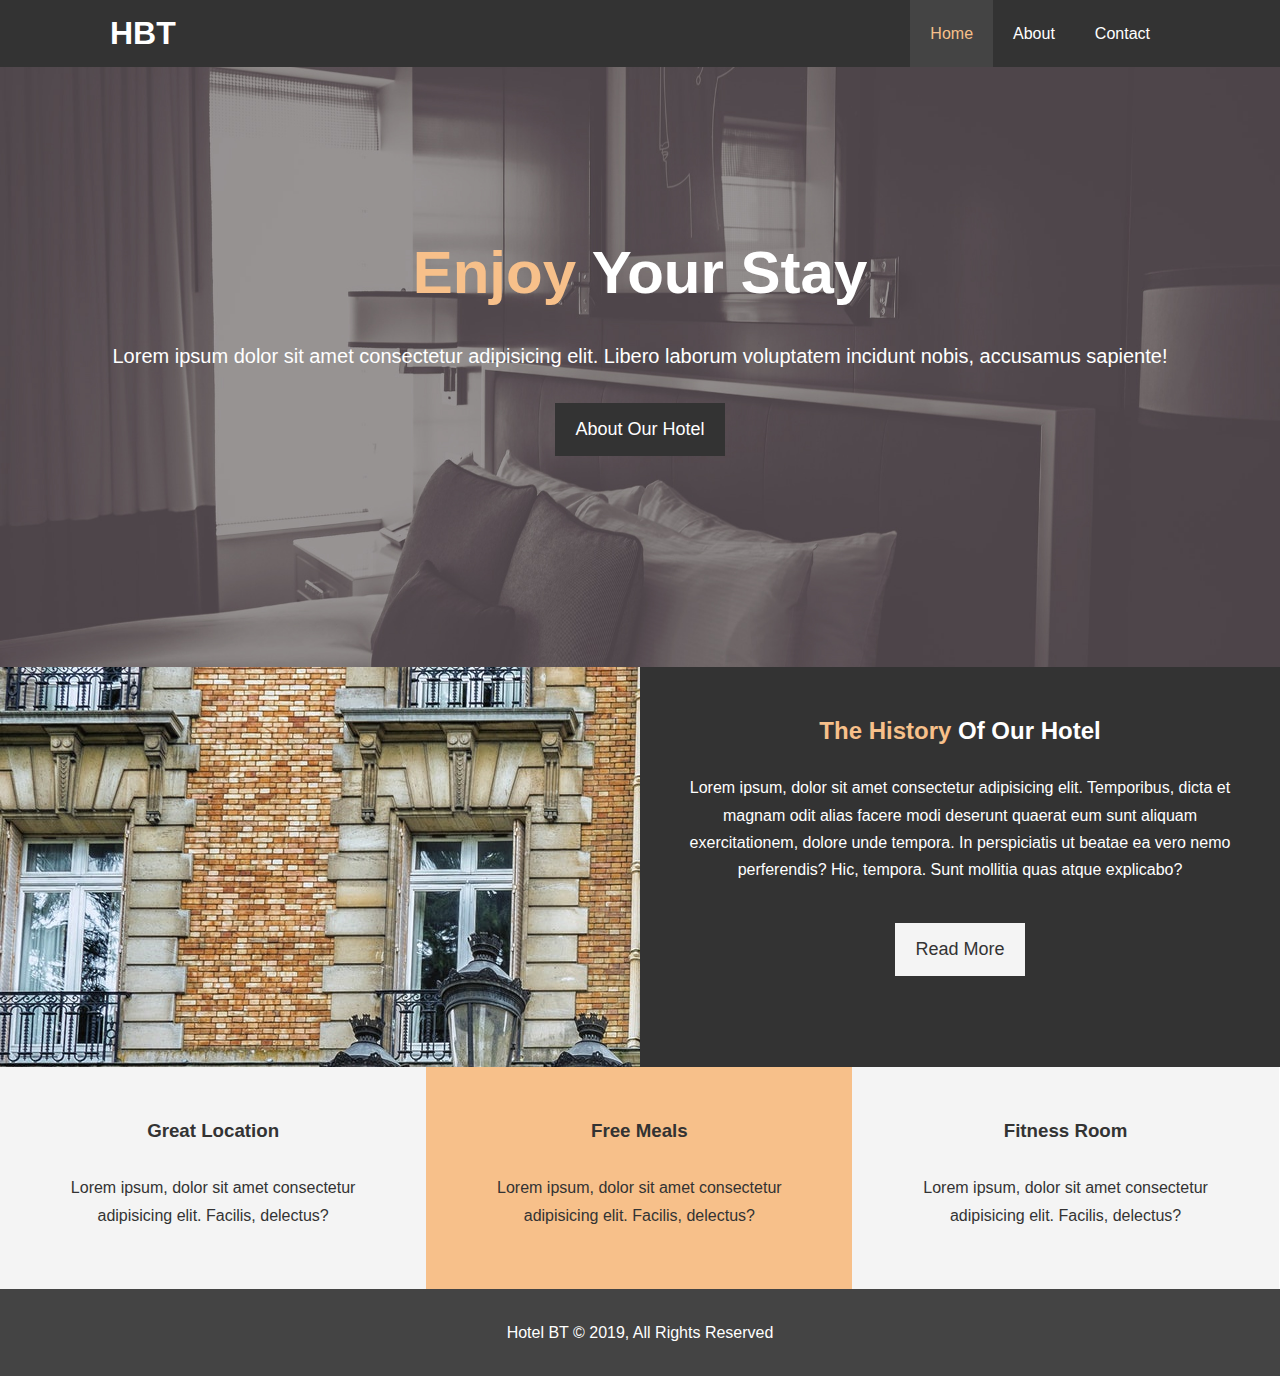
==== index.html @ 6070bd17 "first commit" ====
<!DOCTYPE html>
<html lang="en">
<head>
  <meta charset="UTF-8">
  <meta http-equiv="X-UA-Compatible" content="IE=edge">
  <meta name="viewport" content="width=device-width, initial-scale=1.0">
  <meta name="description" content="Welcome to the most extraordinary hotel in Boston Massachusetts">
  <meta name="keywords" content="hotel, boston hotel, new england hotel">
  <link rel="stylesheet" 
  href="https://use.fontawesome.com/releases/v5.6.1/css/all.css" 
  integrity="sha384-gfdkjb5BdAXd+lj+gudLWI+BXq4IuLW5IT+brZEZsL
  Fm++aCMlF1V92rMkPaX4PP" crossorigin="anonymous">
  <link rel="stylesheet" href="css/style.css">
  <title>Hotel BT |Welcome</title>
</head>
<body>
  <header>
    <nav id="navbar">
      <div class="container">
        <h1 class="logo"><a href="index.html">HBT</a></h1>
        <ul>
          <li><a class="current" href="index.html">Home</a></li>
          <li><a href="about.html">About</a></li>
          <li><a href="contact.html">Contact</a></li>
        </ul>
      </div>
    </nav>
    <div id="showcase">
      <div class="container">
        <div class="showcase-content">
          <h1><span class="text-primary">Enjoy</span> Your Stay</h1>
          <p class="lead">Lorem ipsum dolor sit amet consectetur adipisicing elit. Libero laborum voluptatem incidunt nobis, accusamus sapiente!</p>
          <a class="btn" href="about.html">About Our Hotel</a>
        </div>
      </div>
    </div>
  </header>

  <section id="home-info" class="bg-dark">
    <div class="info-img"></div>
    <div class="info-content">
      <h2><span class="text-primary">The History</span> Of Our Hotel</h2>
      <p>Lorem ipsum, dolor sit amet consectetur adipisicing elit. Temporibus, dicta et magnam odit alias facere modi deserunt quaerat eum sunt aliquam exercitationem, dolore unde tempora. In perspiciatis ut beatae ea vero nemo perferendis? Hic, tempora. Sunt mollitia quas atque explicabo?</p>
      <a href="about.html" class="btn btn-light">Read More</a>
    </div>
  </section>
  
  <section id="features">
    <div class="box bg-light">
      <i class="fas fa-hotel fa-3x"></i>
      <h3>Great Location</h3>
      <p>Lorem ipsum, dolor sit amet consectetur adipisicing elit. Facilis, delectus?</p>
    </div>
    <div class="box bg-primary">
      <i class="fas fa-utensils fa-3x"></i>
      <h3>Free Meals</h3>
      <p>Lorem ipsum, dolor sit amet consectetur adipisicing elit. Facilis, delectus?</p>
    </div>
    <div class="box bg-light">
      <i class="fas fa-dumbbell fa-3x"></i>
      <h3>Fitness Room</h3>
      <p>Lorem ipsum, dolor sit amet consectetur adipisicing elit. Facilis, delectus?</p>
    </div>
  </section>
  <div class="clr"></div>
  <footer id="main-footer">
    <p>Hotel BT &copy; 2019, All Rights Reserved</p>
  </footer>
</body>
</html>
---- css/style.css ----
/* Reset */
*{
  margin: 0;
  padding: 0;
  box-sizing: border-box;
}

/* Main Styling */
html,body{
  font-family: 'Segoe UI', Tahoma, Geneva, Verdana, sans-serif;
  line-height: 1.7em;
}

a{
  color: #333;
  text-decoration: none;
}

h1, h2, h3{
  padding-bottom: 20px;
}

p{
  margin: 10px 0;
}

/* Utility classes */
.container{
  margin: auto;
  max-width: 1100px;
  overflow: auto;
  padding: 0 20px;
}

.text-primary{
  color: #f7c08a;
}

.lead{
  font-size: 20px;
}

.btn{
  display: inline-block;
  font-size: 18px;
  color: #fff;
  background: #333;
  padding: 13px 20px;
  border: none;
  cursor:pointer;
}

.btn:hover{
  background: #f7c08a;
  color: #333;
}

.btn-light{
  background: #f4f4f4;
  color: #333;
}

.bg-dark{
  background: #333;
  color: #fff;
}

.bg-light{
  background: #f4f4f4;
  color: #333;
}

.bg-primary{
  background: #f7c08a;
  color: #333;
}

.clr{
  clear: both;
}

.l-heading{
  font-size: 40px;
}

/* Padding */
.py-1{ padding: 10px 0; }
.py-2{ padding: 20px 0; }
.py-3{ padding: 30px 0; }

/* Navbar */
#navbar{
  background: #333;
  color: #fff;
  overflow: auto;
}

#navbar a{
  color: #fff;
}

#navbar h1{
  float: left;
  padding-top: 20px;
}

#navbar ul{
  list-style: none;
  float: right;
}

#navbar ul li{
  float: left;
}

#navbar ul li a{
  display: block;
  padding: 20px;
  text-align: center;
}

#navbar ul li a:hover, 
#navbar ul li a.current{
  background: #444;
  color: #f7c08a;
}

/* Showcase */
#showcase{
  background: url('../img/showcase.jpg') no-repeat center center/cover;
  height: 600px;
}

#showcase .showcase-content{
  color: #fff;
  text-align: center;
  padding-top: 170px;
}

#showcase .showcase-content h1{
  font-size: 60px;
  line-height: 1.2em;
}

#showcase .showcase-content p{
  padding-bottom: 20px;
  line-height: 1.7em;
}

/* Home info */
#home-info{
  height: 400px;
}

#home-info .info-img{
  float: left;
  width: 50%;
  background: url('../img/photo-1.jpg');
  min-height: 100%;
}

#home-info .info-content{
  float: right;
  width: 50%;
  height: 100%;
  text-align: center;
  padding: 50px 30px;
  overflow: hidden;
}

#home-info .info-content p{
  padding-bottom: 30px;
}

/* Features */
.box{
  float: left;
  width: 33.3%;
  padding: 50px;
  text-align: center;
}

.box i{
  margin-bottom: 10px;
}

/* About Info */
#about-info .info-right{
  float: right;
  width: 50%;
  min-height: 100%;
}

#about-info .info-right img{
  display: block;
  margin: auto;
  width: 70%;
  border-radius: 50%;
}

#about-info .info-left{
  float: left;
  width: 50%;
  min-height: 100%;
}

#testimonials{
  height: 600px;
  background: url(../img/test-bg.jpg) no-repeat center center/cover;
  padding-top: 100px;
}

#testimonials h2{
  color: #fff;
  text-align: center;
  padding-bottom: 40px;
}

#testimonials .testimonial{
  padding: 20px;
  margin-bottom: 40px;
  border-radius: 5px;
  opacity: 0.9;
}

#testimonials .testimonial img{
  width: 100px;
  float: left;
  margin-right: 20px;
  border-radius: 50%;
}

/* Contact Form */
#contact-form .form-group{
  margin-bottom: 20px;
}

#contact-form label{
  display: block;
  margin-bottom: 5px;
}

#contact-form input, 
#contact-form textarea{
  width: 100%;
  padding: 10px;
  border: 1px #ddd solid;
}

#contact-form textarea{
  height: 200px;
}

#contact-form input:focus, 
#contact-form textarea:focus{
  outline: none;
  border-color: #f7c08a;
}

/* Footer */
#main-footer{
  text-align: center;
  background: #444;
  color: #fff;
  padding: 20px;
}
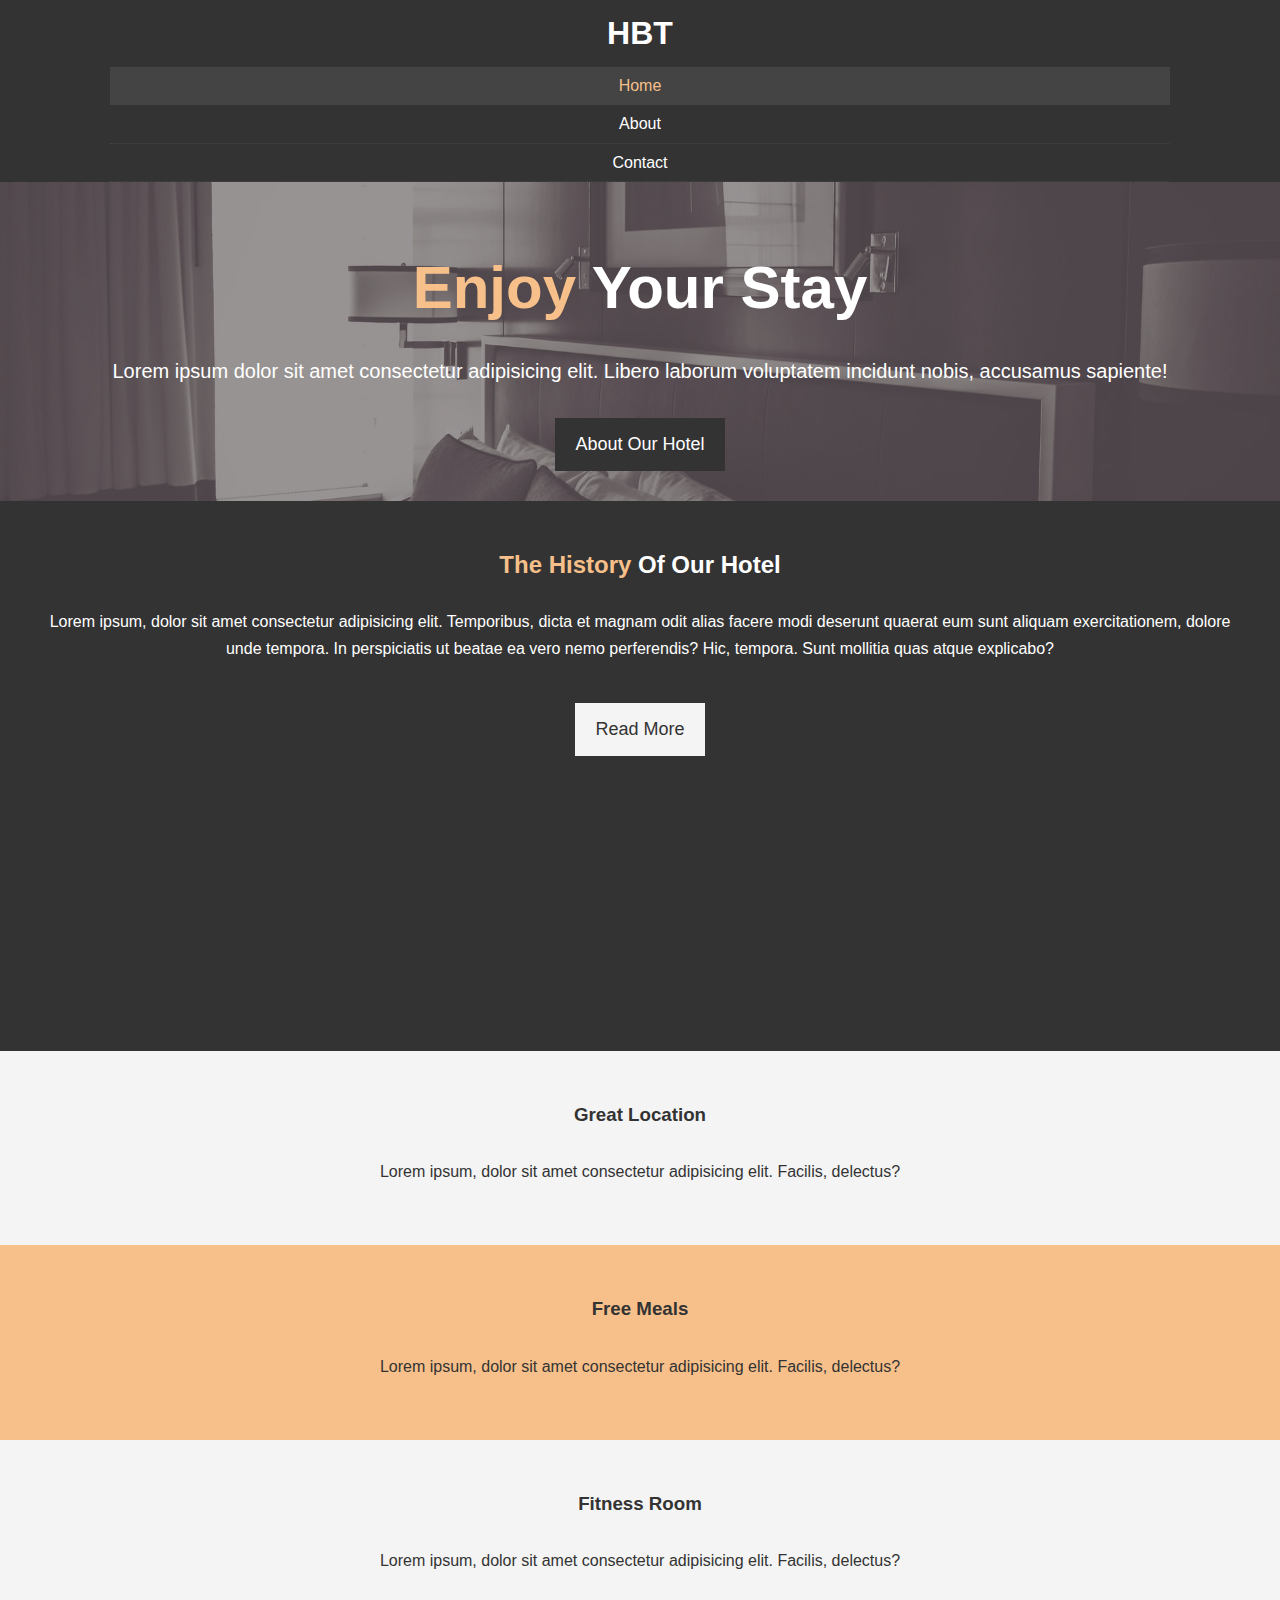
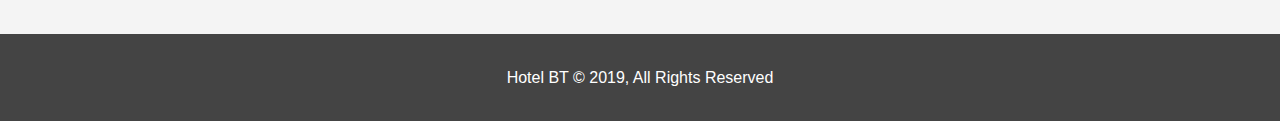
==== commit 293c8efc: "media queries added" ====
--- a/index.html
+++ b/index.html
@@ -6,11 +6,9 @@
   <meta name="viewport" content="width=device-width, initial-scale=1.0">
   <meta name="description" content="Welcome to the most extraordinary hotel in Boston Massachusetts">
   <meta name="keywords" content="hotel, boston hotel, new england hotel">
-  <link rel="stylesheet" 
-  href="https://use.fontawesome.com/releases/v5.6.1/css/all.css" 
-  integrity="sha384-gfdkjb5BdAXd+lj+gudLWI+BXq4IuLW5IT+brZEZsL
-  Fm++aCMlF1V92rMkPaX4PP" crossorigin="anonymous">
+  <link rel="stylesheet" href="https://use.fontawesome.com/releases/v5.6.1/css/all.css" integrity="sha384-gfdkjb5BdAXd+lj+gudLWI+BXq4IuLW5IT+brZEZsLFm++aCMlF1V92rMkPaX4PP" crossorigin="anonymous">
   <link rel="stylesheet" href="css/style.css">
+  <link rel="stylesheet" href="css/mobile.css">
   <title>Hotel BT |Welcome</title>
 </head>
 <body>
--- a/css/style.css
+++ b/css/style.css
@@ -81,6 +81,7 @@
 
 .l-heading{
   font-size: 40px;
+  line-height: 1.2;
 }
 
 /* Padding */
@@ -99,7 +100,7 @@
   color: #fff;
 }
 
-#navbar h1{
+#navbar .logo{
   float: left;
   padding-top: 20px;
 }
@@ -205,7 +206,7 @@
 }
 
 #testimonials{
-  height: 600px;
+  height: 100%;
   background: url(../img/test-bg.jpg) no-repeat center center/cover;
   padding-top: 100px;
 }
--- a/css/mobile.css
+++ b/css/mobile.css
@@ -0,0 +1,62 @@
+#navbar .logo {
+  float: none;
+  text-align: center;
+}
+
+#navbar ul, #navbar ul li {
+  float: none;
+}
+
+#navbar ul li a {
+  padding: 5px;
+  border-bottom: #444 dotted 1px;
+}
+
+/* Showcase */
+#showcase {
+  height: 100%;
+}
+
+#showcase .showcase-content {
+  padding-top: 70px;
+  padding-bottom: 30px;
+}
+
+/* Home Info */
+#home-info {
+  height: 550px;
+}
+
+#home-info .info-img {
+  display: none;
+}
+
+#home-info .info-content {
+  float: none;
+  width: 100%;
+}
+
+/* Boxes */
+.box {
+  float: none;
+  width: 100%;
+}
+
+/* About */
+#about-info .info-right, #about-info .info-left {
+  float: none;
+  width: 100%;
+}
+
+#about-info .info-right {
+  margin-top: 30px;
+}
+
+.l-heading {
+  text-align: center;
+}
+
+/* Contact */
+#contact-info .box {
+  border-bottom: #444 dotted 1px;
+}